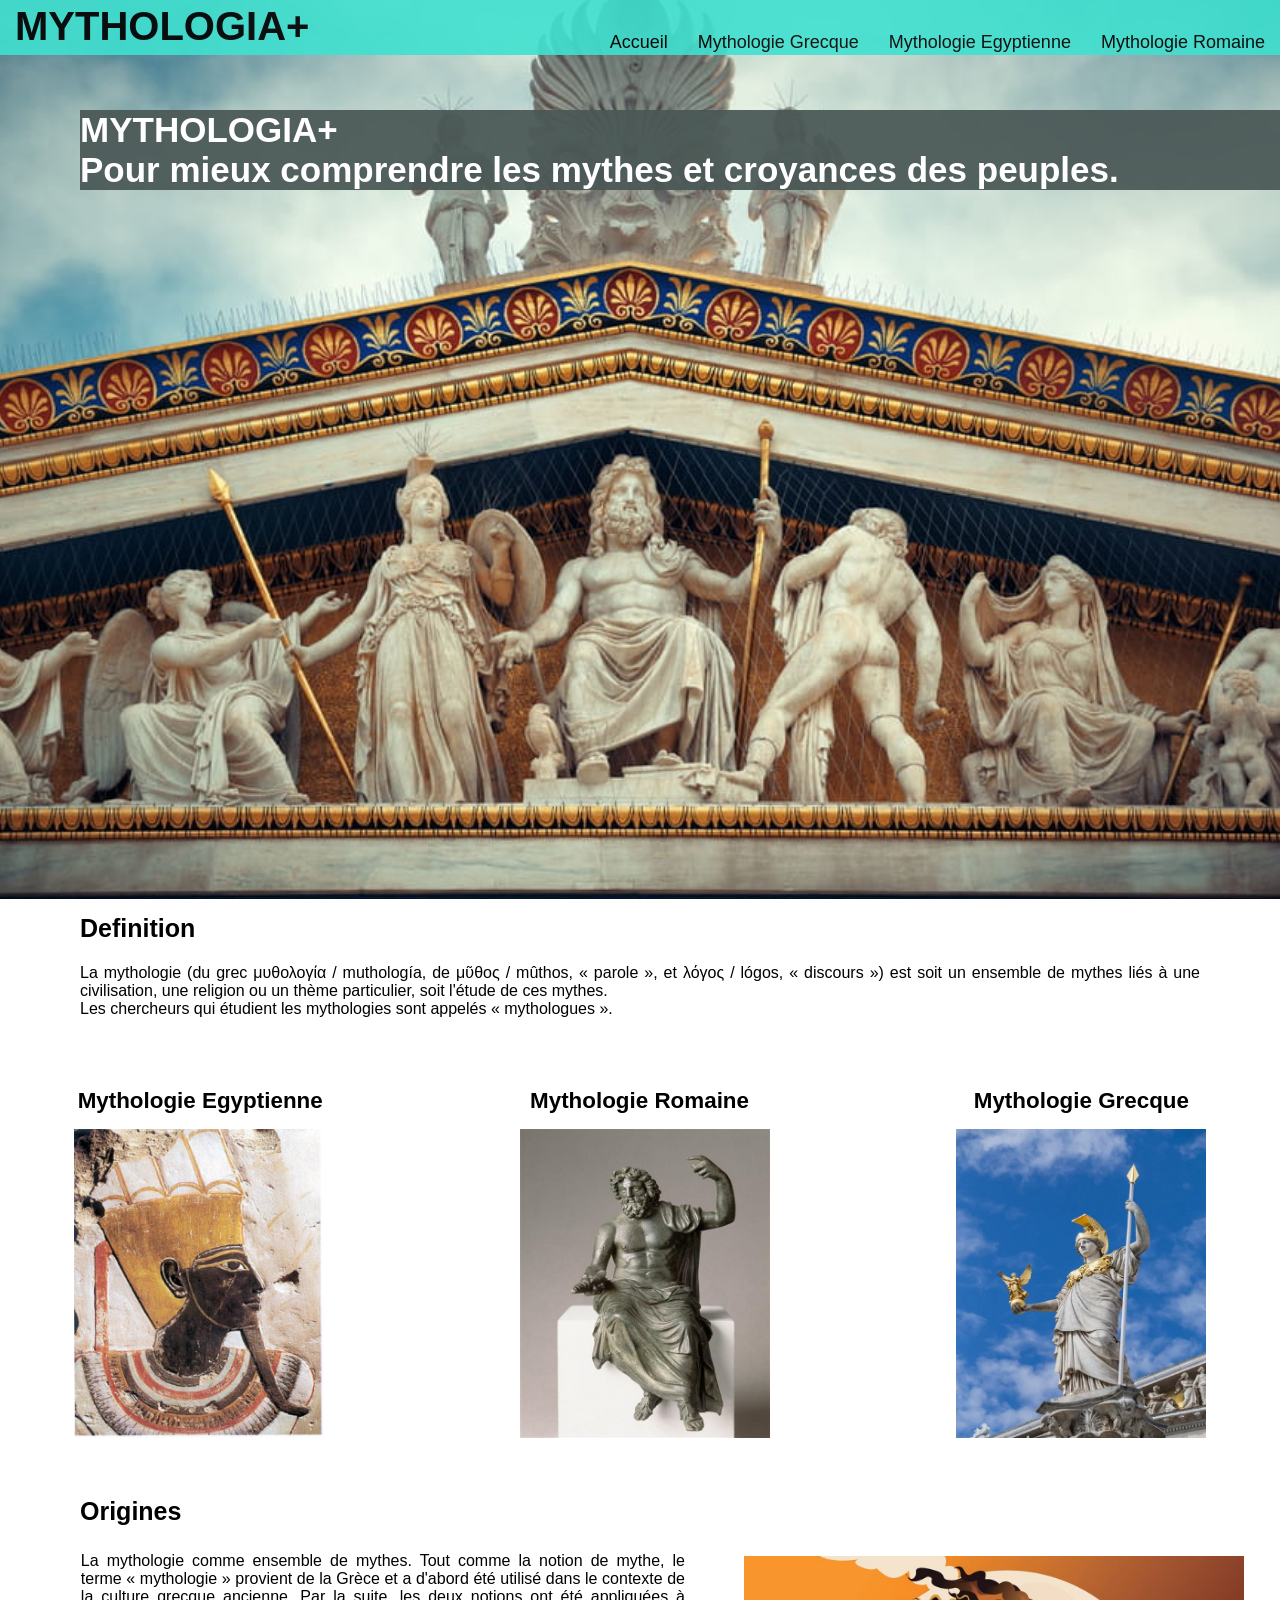
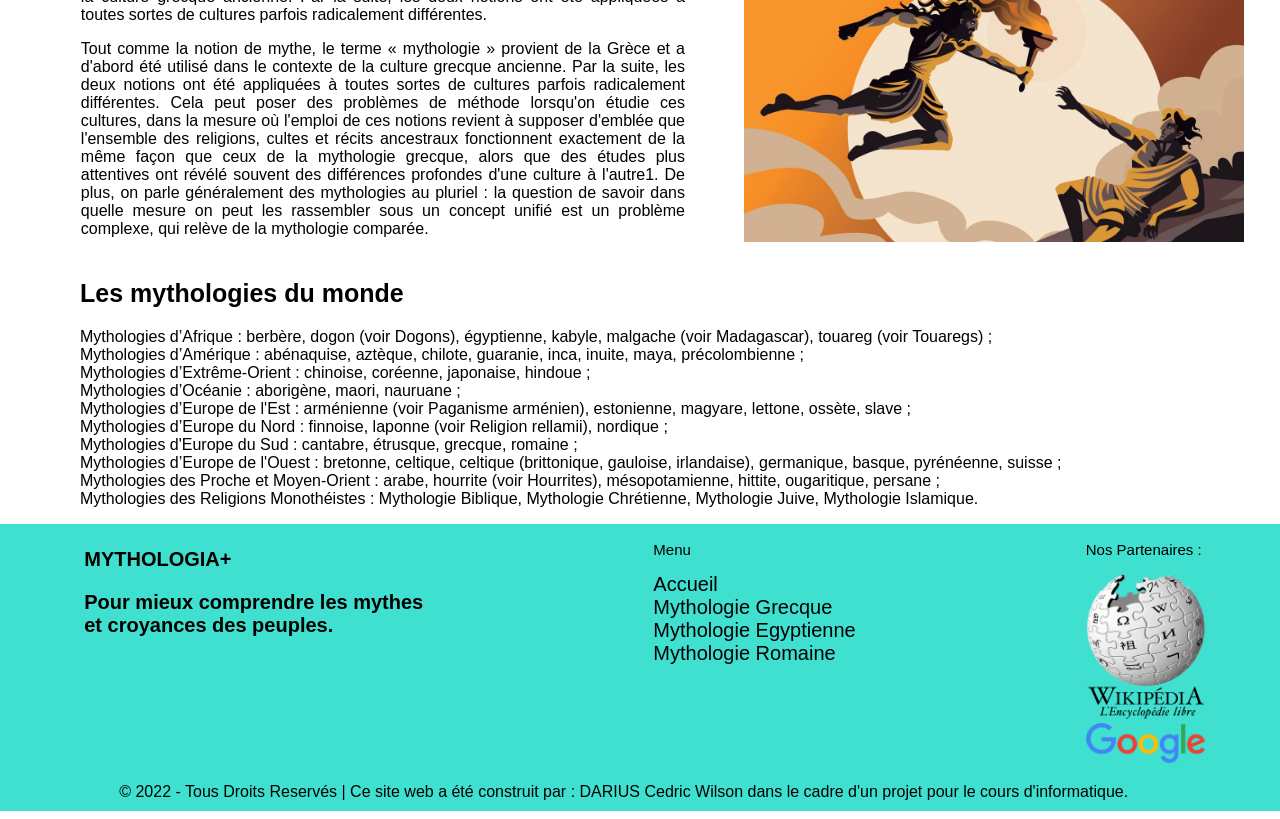
==== Index.html @ 641a5912 "Add files via upload" ====
<!DOCTYPE html>
<html lang="fr">
<head>
    <meta charset="UTF-8">
    <meta http-equiv="X-UA-Compatible" content="IE=edge">
    <meta name="viewport" content="width=device-width, initial-scale=1.0">
    <title>MYTHOLOGIA</title>
    <link rel="stylesheet" href="CSS-Darius.css">
    <link rel="stylesheet" href="stylesite2.css">
</head>
<body>
    <header>
        <div>
            <nav> 
                <ul>
                    <li id="menu1">
                        <a href="Rome.html">Mythologie Romaine</a>
                    </li>
                    <li id="menu1"> 
                        <a href="Egypte.html">Mythologie Egyptienne</a>
                    </li>
                    <li id="menu1">
                        <a href="Grecque.html">Mythologie Grecque</a>
                    </li>
                    <li id="menu1">
                        <a href="Index.html">Accueil</a>
                    </li>
                    <li id="logo1">
                        <a href="#">MYTHOLOGIA+</a>
                    </li>
                </ul>
            </nav> 
        </div>
        <div id="imageindex" style="position: relative;">
            <div >
                <h2 id="firsttrait1">MYTHOLOGIA+<br>
                    Pour mieux comprendre les mythes et croyances des peuples.</h2>
            </div>
    </div>
    </header>
    <section id="section1">
        <h2>Definition</h2>
        <div id="textemytho">
            <p>La mythologie (du grec μυθολογία / muthología, de μῦθος / mûthos, « parole », et λόγος / lógos, « discours ») est soit un ensemble de mythes liés à une civilisation, une religion ou un thème particulier, soit l'étude de ces mythes. <br> Les chercheurs qui étudient les mythologies sont appelés « mythologues ».</p>
        </div>
        <div id=istwa>
            <div id="fotoakey1">
                <h3 id="ejiptext">Mythologie Egyptienne</h3>
                <a href="Egypte.html">
                    <img src="min_1.jpg" alt=""width="250">
                </a>
            </div>
            <div id="fotoakey">
                <h3>Mythologie Romaine</h3>
                <a href="Rome.html">
                    <img id="fotoakey" src="385c90c0026b85cdce5517b1757b3e46.jpg" alt="" width="250">
                </a>
            </div>
            <div id="fotoakey">
                <h3>Mythologie Grecque</h3>
                <a href="Grecque.html">
                    <img src="depositphotos_84098402-stock-photo-goddess-athena-statue-outside-austrian.jpg" alt=""width="250">
                </a>
            </div>
        </div>
    </section>

    <section id="section2">
    <h2>Origines</h2>
    <div id=origine>
         <div id="texteorigine">
         <p >   La mythologie comme ensemble de mythes. Tout comme la notion de mythe, le terme « mythologie » provient de la Grèce et a d'abord été utilisé dans le contexte de la culture grecque ancienne. Par la suite, les deux notions ont été appliquées à toutes sortes de cultures parfois radicalement différentes.</p>
        <p>Tout comme la notion de mythe, le terme « mythologie » provient de la Grèce et a d'abord été utilisé dans le contexte de la culture grecque ancienne. Par la suite, les deux notions ont été appliquées à toutes sortes de cultures parfois radicalement différentes. Cela peut poser des problèmes de méthode lorsqu'on étudie ces cultures, dans la mesure où l'emploi de ces notions revient à supposer d'emblée que l'ensemble des religions, cultes et récits ancestraux fonctionnent exactement de la même façon que ceux de la mythologie grecque, alors que des études plus attentives ont révélé souvent des différences profondes d'une culture à l'autre1. De plus, on parle généralement des mythologies au pluriel : la question de savoir dans quelle mesure on peut les rassembler sous un concept unifié est un problème complexe, qui relève de la mythologie comparée.</p>
        </div>
        <div id=imagemytho>
        <img src="image mytho.jpg" alt="Image" width="500px">        
        </div>
    </div>
   
    </section>

   <section id="section3">
    <h2>Les mythologies du monde</h2>
        <p>
            <ul id="textemytho">
                <li>Mythologies d’Afrique : berbère, dogon (voir Dogons), égyptienne, kabyle, malgache (voir Madagascar), touareg (voir Touaregs) ;</li>
                <li>Mythologies d’Amérique : abénaquise, aztèque, chilote, guaranie, inca, inuite, maya, précolombienne ;</li>
                <li>Mythologies d’Extrême-Orient : chinoise, coréenne, japonaise, hindoue ;</li>
                <li>Mythologies d’Océanie : aborigène, maori, nauruane ;</li>
                <li>Mythologies d’Europe de l'Est : arménienne (voir Paganisme arménien), estonienne, magyare, lettone, ossète, slave ;</li>
                <li>Mythologies d’Europe du Nord : finnoise, laponne (voir Religion rellamii), nordique ;</li>
                <li>Mythologies d'Europe du Sud : cantabre, étrusque, grecque, romaine ;</li>
                <li>Mythologies d’Europe de l'Ouest : bretonne, celtique, celtique (brittonique, gauloise, irlandaise), germanique, basque, pyrénéenne, suisse ;</li>
                <li>Mythologies des Proche et Moyen-Orient : arabe, hourrite (voir Hourrites), mésopotamienne, hittite, ougaritique, persane ;</li>
                <li>Mythologies des Religions Monothéistes : Mythologie Biblique, Mythologie Chrétienne, Mythologie Juive, Mythologie Islamique.</li>
            </ul>
        </p>
<footer id="darius">
    <div id="footr1">
        <p>MYTHOLOGIA+</p>
        <p>Pour mieux comprendre les mythes <br> et croyances des peuples.</p>
    </div>
    <div id="footr2">
        <p id="titext">Menu</p>
        <a href="Index.html">Accueil</a> <br>
        <a href="Grecque.html">Mythologie Grecque</a> <br>
        <a href="Egypte.html">Mythologie Egyptienne</a> <br>
        <a href="Rome.html">Mythologie Romaine</a> <br>
    </div>
    <div id="footr3">
        <p id="titext">Nos Partenaires :</p>
        <div>
        <a href="#">
        <img id="wikipic" src="Wikipedia-logo-fr-big.png" alt="WikiPedia" width="120px"> 
        </a>
        </div>
        <div>
            <a href="#">
            <img id="googlepic" src="google.png" alt="Google" width="120px">    
            </a>
        </div>  
    </div>
    <p id="copyright">&copy; 2022 - Tous Droits Reservés | Ce site web a été construit par : DARIUS Cedric Wilson dans le cadre d'un projet pour le cours d'informatique. <br><br>
    </p>
</footer>
</body>
</html>
---- CSS-Darius.css ----
html{
    scroll-behavior: smooth;
}
body{
    font-family: 'Trebuchet MS', 'Lucida Sans Unicode', 'Lucida Grande', 'Lucida Sans', Arial, sans-serif;
    margin: 0;
    padding: 0;
}
a{
    text-decoration: none;
    color: black;
}
nav{
    overflow: hidden;
    background-color:turquoise;
    position: fixed;
    width: 100%;
   margin-bottom: auto;
    opacity: 0.9; 
    z-index: 99;
}
#logo1{
    float: left;
    font-weight: bold;
    font-family: 'Trebuchet MS', 'Lucida Sans Unicode', 'Lucida Grande', 'Lucida Sans', Arial, sans-serif;
    border-radius: 80px;
    overflow: hidden;
    margin-top: 2px;
    margin-bottom: 2px;
    vertical-align: middle;
    color: black; 
    font-size: 25px;
}
header li {
    float: right;
    font-size: 18px;
}
header li a {
    text-decoration: none;
    display: block;
    margin-top: 2px;
    margin-bottom: 2px;
    text-align: justify;
    padding: 0px 15px;
    color: black;
    font-family:'Trebuchet MS', 'Lucida Sans Unicode', 'Lucida Grande', 'Lucida Sans', Arial, sans-serif;
  }
---- stylesite2.css ----
html{
    scroll-behavior: smooth;
}
body{
    font-family: 'Trebuchet MS', 'Lucida Sans Unicode', 'Lucida Grande', 'Lucida Sans', Arial, sans-serif;
    margin: 0;
    padding: 0;
}
#imagemytho{
    margin-top: 50px;
    margin-left: -50px;
}
a{
    text-decoration: none;
    color: black;
}
nav{
    overflow: hidden;
    background-color:turquoise;
    position: fixed;
    width: 100%;
    margin-bottom: auto;
    opacity: 0.9; 
    z-index: 99;
}
#menu1{
    margin-top: 30px;
}
#img img{
   height: 10%;
}
#logo1{
    float: left;
    font-weight: bold;
    font-family: 'Trebuchet MS', 'Lucida Sans Unicode', 'Lucida Grande', 'Lucida Sans', Arial, sans-serif;
    overflow: hidden;
    margin-top: 2px;
    margin-bottom: 2px;
    vertical-align: middle;
    color:black; 
    font-size: 40px;
}
#fut1{
    float: left;
    font-weight: bold;
    font-family: 'Trebuchet MS', 'Lucida Sans Unicode', 'Lucida Grande', 'Lucida Sans', Arial, sans-serif;
    overflow: hidden;
    margin-top: 2px;
    margin-bottom: 2px;
    margin-left: 15px;
    vertical-align: middle;
    color:black; 
    background-color: cyan;
    font-size: 40px;
}
#fut2{
    text-align: left;
    font-weight: bolder;
    margin-top: 10px;
    font-size: 15px;
    color:black;
}
#footer{
    background-color:turquoise;
    position: fixed;
    width: 100%;

}
header li {
    float: right;
    font-size: 18px;
}
header li a {
    text-decoration: none;
    display: block;
    margin-top: 2px;
    margin-bottom: 2px;
    text-align: justify;
    padding: 0px 15px;
    color: black;
    font-family:'Trebuchet MS', 'Lucida Sans Unicode', 'Lucida Grande', 'Lucida Sans', Arial, sans-serif;
  }
 
#textsec1{
    padding: 0px 25%;
    text-align: center;
    margin-top: 50px;
}
h3 {
    font-family: 'Trebuchet MS', 'Lucida Sans Unicode', 'Lucida Grande', 'Lucida Sans', Arial, sans-serif;
    text-align: center;
    font-size: 1.4em;
    margin: 15px;
    font-weight: bold;
}
#sectionG{
    background-color:rgb(200, 255, 255);
    margin-bottom: 15px;
}
#textemytho{
    text-align: justify;
    margin:80px;
    margin-top: 50px;
    margin-bottom: 16px;
}
#titre{
    text-align: justify;
    margin: 50px;
    font-weight: bold;
}
#texteorigine{
    flex-direction:column;
   width:50%;
   text-align: justify;
   margin-left: 45px;
   margin-top: 30px;
}
#origine{
    display: flex;
    flex-wrap: wrap;
    justify-content: space-between;
    padding: 10px 2.8%
}
#qwerty{
    display: flex;
    flex-wrap: wrap;
    justify-content: space-between;
    padding: 20px 150px;
}
#fotoakey{
    margin-left: 10px;
}
#fotoakey1{
    margin-left: 0px;
    margin-right: -15px;
}
#ejiptext{
    margin-left: 4px;
}
#nature{
    display: flex;
    flex-wrap: wrap;
    justify-content: space-between;
    padding: 10px 2.8%;
    /*text-align: center;
    font-family: Dancing Script ;*/
}
#istwa{
    display: flex;
    flex-wrap: wrap;
    justify-content: space-between;
    margin: 25px;
    padding: 30px 3.8%;
}
ul{
    margin: 0;
    padding: 0;
}
li{
    list-style-type: none;
}
h1 {
    font-family:serif;
    text-transform: uppercase;
    text-align: center;
    color:cyan;
    font-size: 5.5em;
    margin-top: 100px;
    text-shadow: 1px 3px 2px black;
  }
  

h2{
    text-align: left;
    color:black;
    margin-top: 15px;
    margin-left: 80px;
    margin-bottom: -30px;
    font-family: 'Trebuchet MS', 'Lucida Sans Unicode', 'Lucida Grande', 'Lucida Sans', Arial, sans-serif;
    font-size: 25px;
  }
#info{
    text-align: justify;
    color: black;
   font-size: 2px;
    font-family: 'Trebuchet MS', 'Lucida Sans Unicode', 'Lucida Grande', 'Lucida Sans', Arial, sans-serif;
}
#info1{
    text-align: left;
    color: black;
   font-size: 12px;
    font-family: 'Trebuchet MS', 'Lucida Sans Unicode', 'Lucida Grande', 'Lucida Sans', Arial, sans-serif;
}
#firsttrait{
  text-shadow: black;
    text-align: left;
    font-weight: bolder;
    margin-top: 50px;
    font-size: 35px;
    color:white;
   background-color:rgba(74, 88, 86, 0.931);
}
#firsttrait1{
    text-shadow: black;
      text-align: left;
      font-weight: bolder;
      margin-top: 10px;
      font-size: 35px;
      color:white;
     background-color:rgba(74, 88, 86, 0.931);
  
  }
#darius{
    background-color:turquoise;
    display: flex;
    flex-wrap: wrap;
    justify-content: space-between;
    padding: 2px 5.8%;
}
#footr1{
        float: left;
        font-weight: bold;
        font-family: 'Trebuchet MS', 'Lucida Sans Unicode', 'Lucida Grande', 'Lucida Sans', Arial, sans-serif;
        overflow: hidden;
        margin-top: 2px;
        margin-bottom: 2px;
        margin-left: 10px;
        vertical-align: middle;
        color:black; 
        font-size: 20px;
}
#footr2{
    margin-left: 30px;
    margin-right:30px ;
    font-size: 20px;
}
#titext{
    font-size: 15px;
    
}
#imageindex {
    padding-top: 100px;
    padding-bottom: -500px;
    background: url(dieu.jpg) no-repeat fixed 50% 50%;
    background-size: cover;
    height: 799px;
}
#imageathena{
    padding-top: 60px;
    background: url( Athéna.jpg) no-repeat fixed 50% 50%;
    background-size: cover;
    height: 799px;
}
#imagehistorique{
    padding-top: 60px;
    background: url(romee.jpg) no-repeat fixed 50% 50%;
    background-size: cover;
    height: 799px;
}
#imageegypte{
    padding-top: 60px;
    background: url(egyptee.png) no-repeat fixed 50% 50%;
    background-size: cover;
    height: 799px;
}
#copyright{
    text-align: center;
    margin-top: 15px;
    margin-left: 45px;
    margin-bottom: -10px;
}
/*#fout{
    margin-left: 75%;
    margin-top: -289px;
}
#foutpic{
    width: 100px;
}*/
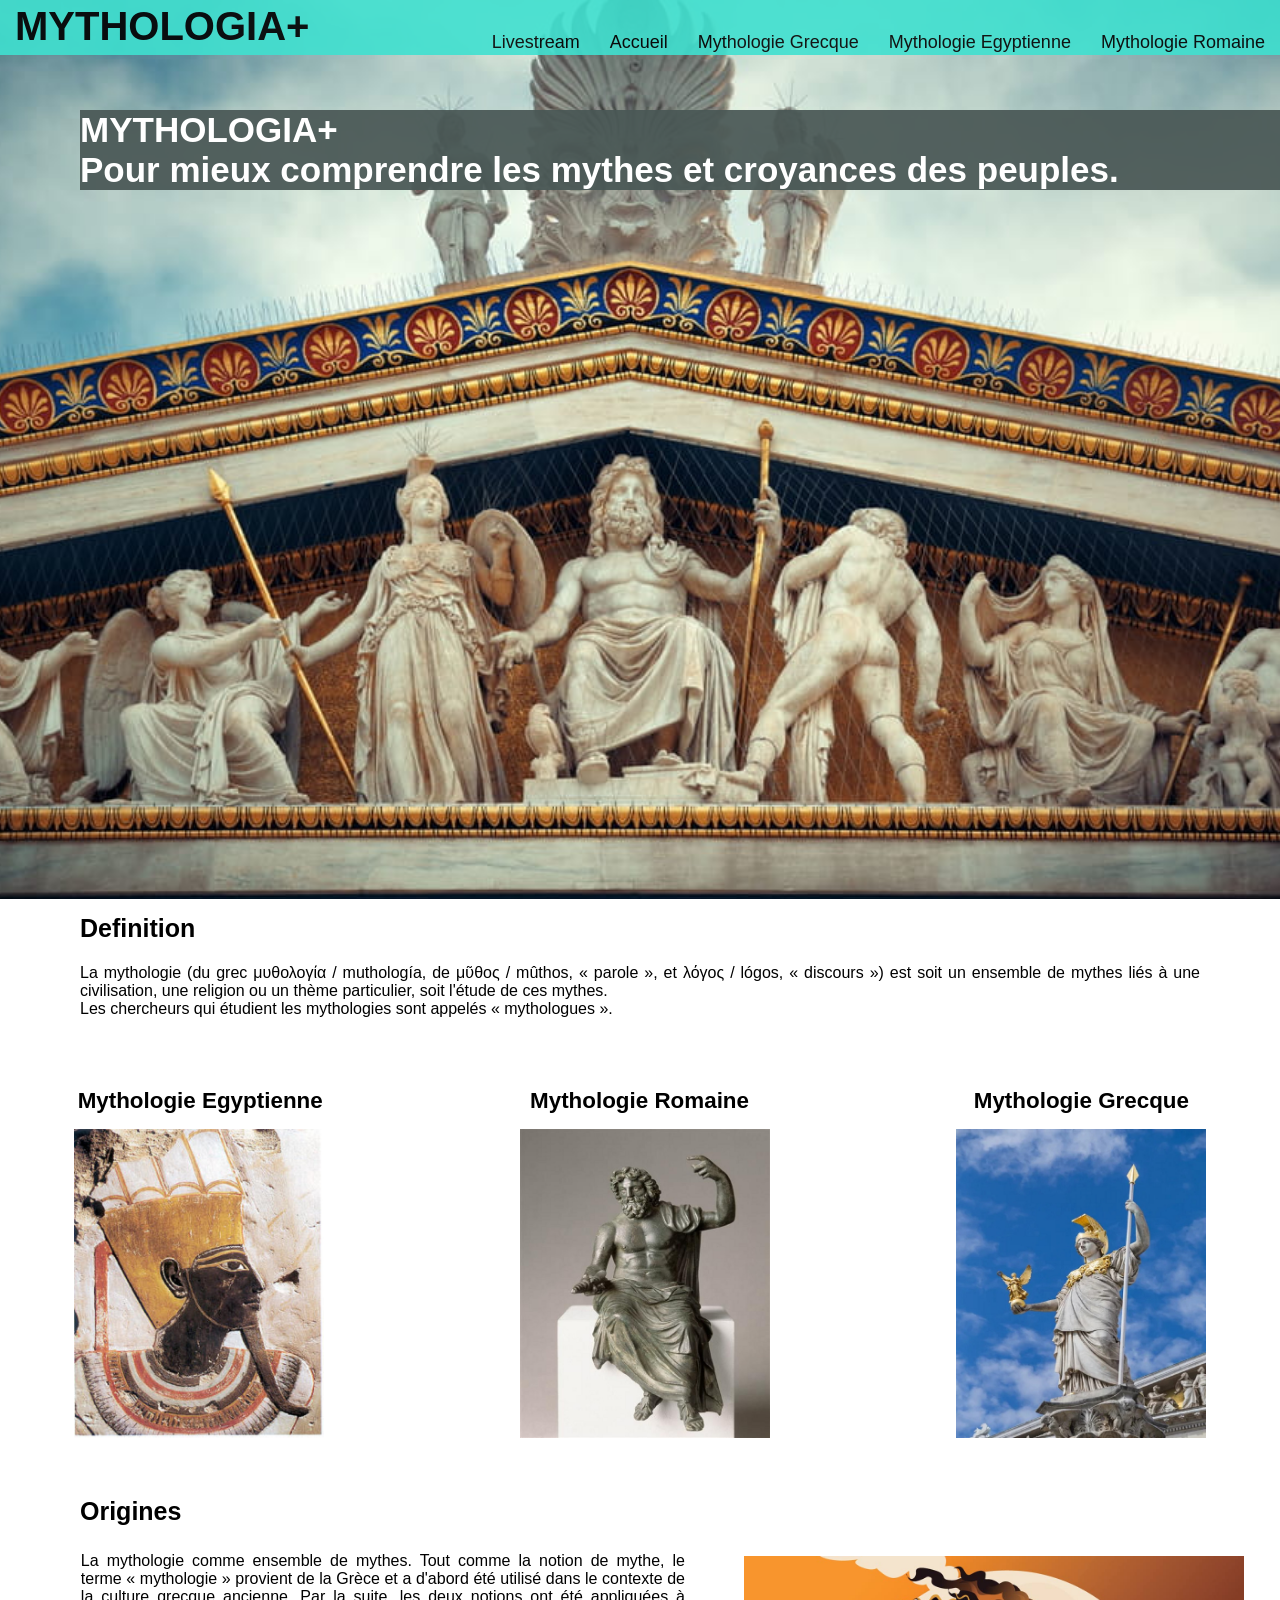
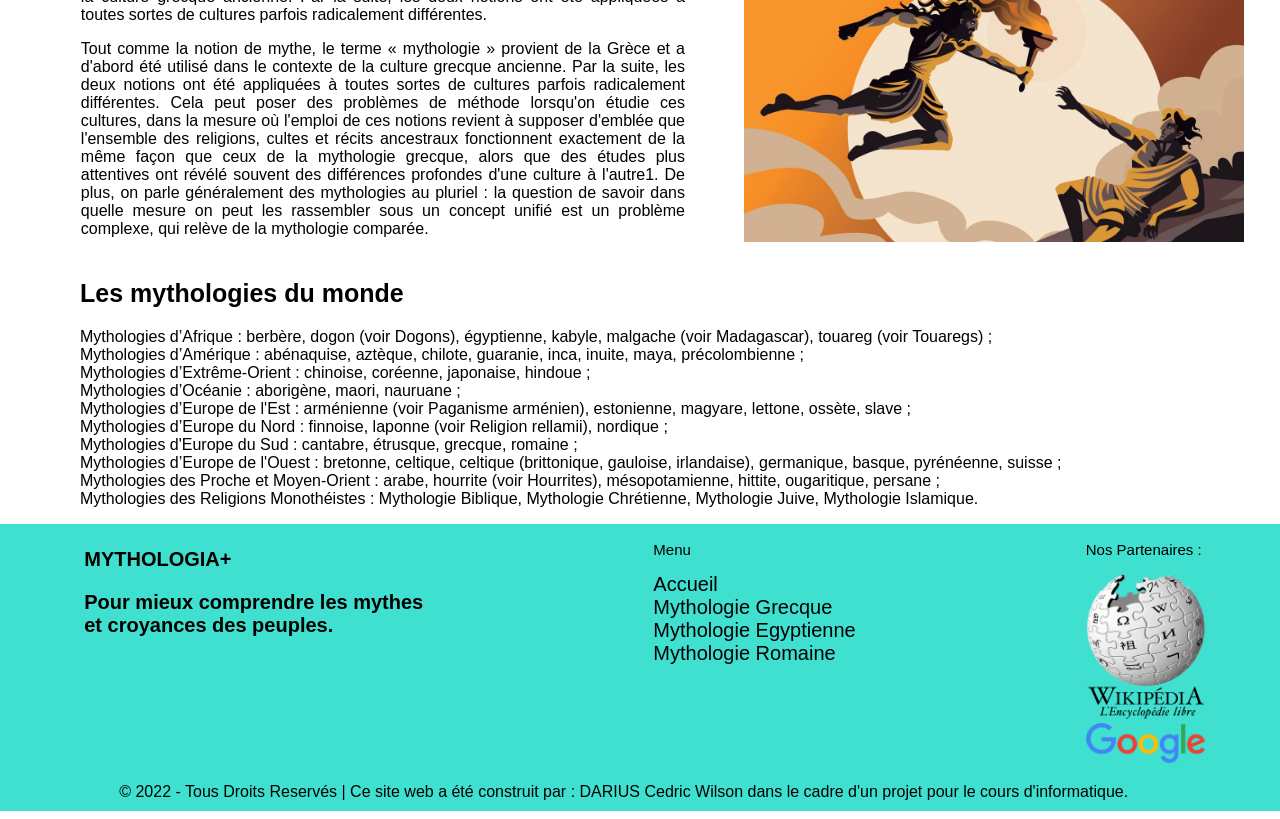
==== commit c95076ea: "Add YouTube Live integration for VLC livestream Adds a Livestream page embedding a YouTube Live play" ====
--- a/Index.html
+++ b/Index.html
@@ -24,6 +24,9 @@
                     </li>
                     <li id="menu1">
                         <a href="Index.html">Accueil</a>
+                    </li>
+                    <li id="menu1">
+                        <a href="Livestream.html">Livestream</a>
                     </li>
                     <li id="logo1">
                         <a href="#">MYTHOLOGIA+</a>
--- a/stylesite2.css
+++ b/stylesite2.css
@@ -263,6 +263,36 @@
     background-size: cover;
     height: 799px;
 }
+#sectionlive{
+    padding-top: 120px;
+    padding-bottom: 60px;
+    text-align: center;
+}
+#livedescription{
+    text-align: center;
+    margin: 10px 0 20px;
+}
+.video-wrapper{
+    width: 80%;
+    max-width: 960px;
+    margin: 0 auto;
+}
+.video-container{
+    position: relative;
+    width: 100%;
+    padding-bottom: 56.25%;
+    height: 0;
+    overflow: hidden;
+    box-shadow: 0 2px 10px rgba(0, 0, 0, 0.3);
+}
+.video-container iframe{
+    position: absolute;
+    top: 0;
+    left: 0;
+    width: 100%;
+    height: 100%;
+    border: 0;
+}
 #copyright{
     text-align: center;
     margin-top: 15px;
